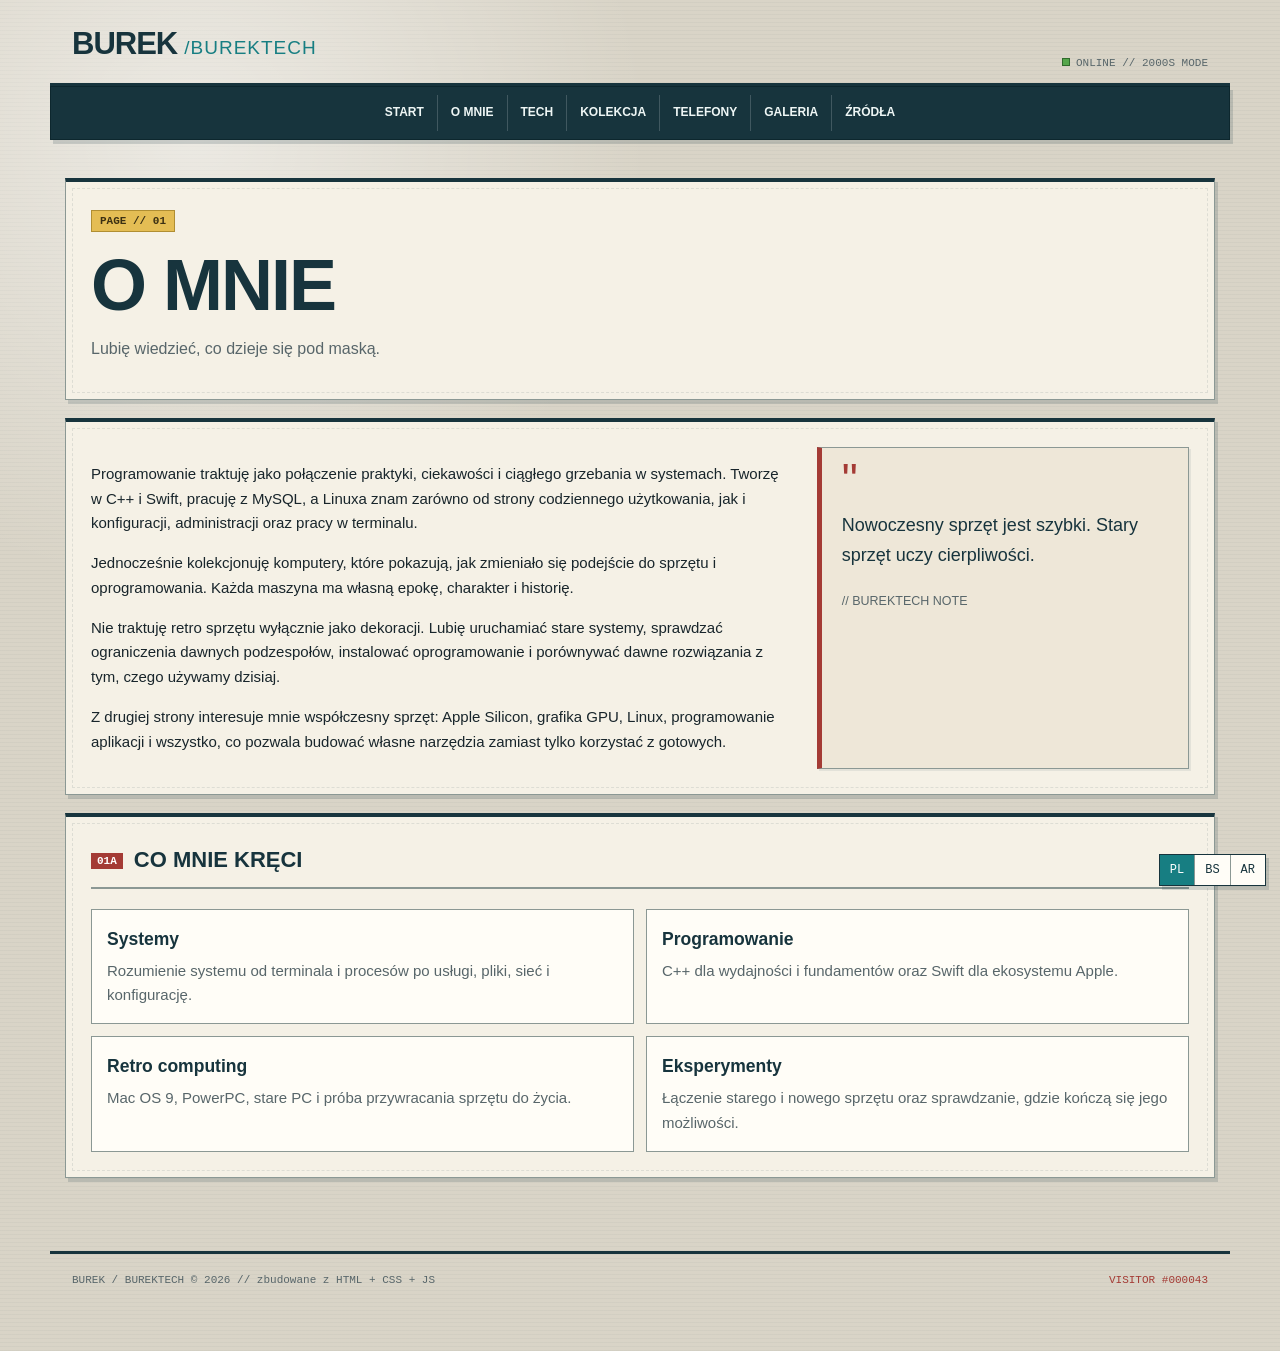
==== about.html @ 608e08f8 "Add files via upload" ====
<!doctype html>
<html lang="pl">
<head>
<meta charset="utf-8">
<meta name="viewport" content="width=device-width, initial-scale=1">
<meta name="description" content="Burek / Burektech — programowanie, retro computing, Linux i kolekcja komputerów.">
<title>Burek / Burektech — o mnie</title>
<link rel="stylesheet" href="style.css">
</head>
<body>

<header class="topbar">
  <a class="brand" href="index.html"><strong>BUREK</strong><span>/BUREKTECH</span></a>
  <div class="status"><span class="led"></span><span data-i18n="online">ONLINE</span> // 2000s MODE</div>
</header>
<nav class="nav" aria-label="Główna nawigacja">
  <a href="index.html" data-i18n="nav_home">START</a>
  <a href="about.html" data-i18n="nav_about">O MNIE</a>
  <a href="tech.html" data-i18n="nav_skills">TECH</a>
  <a href="collection.html" data-i18n="nav_collection">KOLEKCJA</a>
  <a href="phones.html" data-i18n="nav_phones">TELEFONY</a>
  <a href="gallery.html" data-i18n="nav_gallery">GALERIA</a>
  <a href="sources.html" data-i18n="nav_sources">ŹRÓDŁA</a>
</nav>

<main class="page-wrap">

<section class="page-heading panel">
  <div class="eyebrow">PAGE // 01</div>
  <h1 data-i18n="about_title">O MNIE</h1>
  <p data-i18n="about_lead">Lubię wiedzieć, co dzieje się pod maską.</p>
</section>
<section class="panel two-col">
  <div>
    <p data-i18n="about_text">Programowanie traktuję jako połączenie praktyki, ciekawości i ciągłego grzebania w systemach. Tworzę w C++ i Swift, pracuję z MySQL, a Linuxa znam zarówno od strony codziennego użytkowania, jak i konfiguracji, administracji oraz pracy w terminalu.</p>
    <p data-i18n="about_text2">Jednocześnie kolekcjonuję komputery, które pokazują, jak zmieniało się podejście do sprzętu i oprogramowania. Każda maszyna ma własną epokę, charakter i historię.</p>
    <p data-i18n="about_text3">Nie traktuję retro sprzętu wyłącznie jako dekoracji. Lubię uruchamiać stare systemy, sprawdzać ograniczenia dawnych podzespołów, instalować oprogramowanie i porównywać dawne rozwiązania z tym, czego używamy dzisiaj.</p>
    <p data-i18n="about_text4">Z drugiej strony interesuje mnie współczesny sprzęt: Apple Silicon, grafika GPU, Linux, programowanie aplikacji i wszystko, co pozwala budować własne narzędzia zamiast tylko korzystać z gotowych.</p>
  </div>
  <aside class="quote">
    <div class="quote-mark">"</div>
    <p data-i18n="quote">Nowoczesny sprzęt jest szybki. Stary sprzęt uczy cierpliwości.</p>
    <small>// BUREKTECH NOTE</small>
  </aside>
</section>
<section class="panel">
  <div class="section-title"><span>01A</span><h2 data-i18n="about_focus_title">CO MNIE KRĘCI</h2></div>
  <div class="feature-grid">
    <article><h3 data-i18n="focus1_title">Systemy</h3><p data-i18n="focus1">Rozumienie systemu od terminala i procesów po usługi, pliki, sieć i konfigurację.</p></article>
    <article><h3 data-i18n="focus2_title">Programowanie</h3><p data-i18n="focus2">C++ dla wydajności i fundamentów oraz Swift dla ekosystemu Apple.</p></article>
    <article><h3 data-i18n="focus3_title">Retro computing</h3><p data-i18n="focus3">Mac OS 9, PowerPC, stare PC i próba przywracania sprzętu do życia.</p></article>
    <article><h3 data-i18n="focus4_title">Eksperymenty</h3><p data-i18n="focus4">Łączenie starego i nowego sprzętu oraz sprawdzanie, gdzie kończą się jego możliwości.</p></article>
  </div>
</section>

</main>

<footer>
  <div>BUREK / BUREKTECH © <span id="year"></span> // <span data-i18n="footer">zbudowane z HTML + CSS + JS</span></div>
  <div class="visitor">VISITOR #<span id="visitorCount">000042</span></div>
</footer>
<div class="lang-switcher" aria-label="Language selector">
  <button data-lang="pl" class="lang active">PL</button>
  <button data-lang="bs" class="lang">BS</button>
  <button data-lang="ar" class="lang">AR</button>
</div>

<script src="script.js"></script>
</body>
</html>
---- style.css ----
:root{
  --page:#d9d4c7;--paper:#f5f1e6;--paper2:#ebe5d7;--ink:#18252b;--muted:#58666a;
  --line:#8b9894;--navy:#17343d;--teal:#177e82;--teal2:#d7eeee;--red:#a43b35;
  --yellow:#e4bd54;--white:#fffdf7;--shadow:3px 4px 0 rgba(23,52,61,.16);
}
*{box-sizing:border-box}
html{scroll-behavior:smooth}
body{margin:0;color:var(--ink);background:radial-gradient(circle at 15% 10%,rgba(255,255,255,.5),transparent 28%),repeating-linear-gradient(0deg,rgba(23,52,61,.035) 0 1px,transparent 1px 4px),var(--page);font:15px/1.65 Verdana,Arial,sans-serif}
.topbar{max-width:1180px;margin:0 auto;padding:18px 22px 14px;display:flex;align-items:flex-end;justify-content:space-between;gap:20px;border-bottom:3px solid var(--navy)}
.brand{font-family:"Trebuchet MS",Arial,sans-serif;font-size:31px;letter-spacing:-1px;color:var(--navy);text-decoration:none}.brand strong{font-weight:900}.brand span{color:var(--teal);font-size:19px;letter-spacing:1px;margin-left:7px}
.status{color:var(--muted);font:11px "Courier New",monospace;text-transform:uppercase}.led{display:inline-block;width:8px;height:8px;background:#55a64b;border:1px solid #306b2c;margin-right:6px}
.nav{position:sticky;top:0;z-index:15;display:flex;justify-content:center;flex-wrap:wrap;gap:0;max-width:1180px;margin:0 auto;padding:8px 10px;background:var(--navy);border:1px solid #0d272e;box-shadow:var(--shadow)}
.nav a{color:#eef6f5;text-decoration:none;padding:8px 13px;border-right:1px solid rgba(255,255,255,.18);font-size:12px;font-weight:bold}.nav a:last-child{border:0}.nav a:hover{background:var(--teal);color:#fff}
.page-wrap{max-width:1180px;margin:auto;padding:20px 15px 55px}
.panel{margin:18px 0;padding:25px;background:var(--paper);border:1px solid var(--line);border-top:4px solid var(--navy);box-shadow:var(--shadow);position:relative}
.panel:after{content:"";position:absolute;inset:6px;border:1px dashed rgba(23,52,61,.10);pointer-events:none}
.hero{display:grid;grid-template-columns:1.3fr .7fr;gap:28px;align-items:center;background:linear-gradient(135deg,var(--white),var(--paper2))}
.eyebrow{display:inline-block;padding:4px 8px;background:var(--yellow);color:#3b3013;border:1px solid #b08e32;font:bold 11px "Courier New",monospace}
h1{font-family:"Trebuchet MS",Arial,sans-serif;color:var(--navy);font-size:clamp(39px,6.5vw,72px);line-height:.98;margin:18px 0;letter-spacing:-2px}
h1 em{font-style:normal;color:var(--teal)}.hero p{max-width:680px;color:var(--muted);font-size:16px}
.hero-actions{display:flex;gap:8px;flex-wrap:wrap;margin-top:22px}.btn{display:inline-block;text-decoration:none;color:var(--white);background:var(--navy);border:1px solid #0d272e;padding:8px 12px;font:12px "Courier New",monospace;font-weight:bold}.btn:hover{background:var(--teal)}.btn.primary{background:var(--red);border-color:#762b27}
.terminal{border:2px solid var(--navy);background:#18252b;color:#edf5f3;box-shadow:var(--shadow);min-height:280px}.terminal-head{display:flex;justify-content:space-between;padding:7px 10px;background:#d6cdbd;color:var(--navy);border-bottom:2px solid var(--navy);font:11px "Courier New",monospace;font-weight:bold}.terminal pre{white-space:pre-wrap;padding:16px;margin:0;color:#e6eeee;font:13px/1.7 "Courier New",monospace}.prompt{color:#72d5a1}.cyan{color:#6fe0df}.blink{animation:blink 1s steps(2,end) infinite}@keyframes blink{50%{opacity:0}}
.section-title{display:flex;align-items:center;gap:11px;margin-bottom:20px;border-bottom:2px solid var(--line);padding-bottom:8px}.section-title span{color:#fff;background:var(--red);padding:2px 6px;font:bold 11px "Courier New",monospace}.section-title h2{margin:0;color:var(--navy);font-family:"Trebuchet MS",Arial,sans-serif;font-size:22px}
.two-col{display:grid;grid-template-columns:1.5fr .8fr;gap:28px}.lead{font-size:21px;color:var(--teal);font-weight:bold}
.quote{border:1px solid var(--line);border-left:5px solid var(--red);padding:18px 20px;background:#eee7d8;box-shadow:2px 2px 0 rgba(23,52,61,.08)}.quote-mark{font-size:45px;color:var(--red);line-height:.6}.quote p{font-size:18px;color:var(--navy)}.quote small{color:var(--muted)}
.page-heading{padding-bottom:20px}.page-heading h1{margin-bottom:10px}.page-heading p{max-width:800px;color:var(--muted);font-size:16px}
.quick-links{display:grid;gap:8px}.quick-links a{display:block;padding:12px 14px;border:1px solid var(--line);background:var(--white);text-decoration:none;color:var(--navy)}.quick-links a:hover{border-color:var(--teal)}.quick-links b,.quick-links span{display:block}.quick-links span{font-size:12px;color:var(--muted)}
.feature-grid{display:grid;grid-template-columns:repeat(2,1fr);gap:12px}.feature-grid article,.detail-list article{border:1px solid var(--line);padding:15px;background:var(--white)}.feature-grid h3,.detail-list h3{color:var(--navy);margin:0 0 5px}.feature-grid p,.detail-list p{color:var(--muted);margin:0}
.skill-grid{display:grid;grid-template-columns:repeat(3,1fr);gap:12px}.skill-card{border:1px solid var(--line);padding:17px;background:var(--white);box-shadow:2px 2px 0 rgba(23,52,61,.08)}.skill-card:hover{border-color:var(--teal);transform:translateY(-1px)}.skill-icon{display:inline-block;min-width:37px;text-align:center;padding:2px 5px;background:var(--teal2);border:1px solid #91bbbb;color:var(--teal);font:bold 17px "Courier New",monospace}.skill-card h3{margin:8px 0 3px;color:var(--navy);font-size:18px}.skill-card p{color:var(--muted);min-height:52px;font-size:13px}.meter{height:7px;background:#d4d8d3;margin-top:12px;border:1px solid #b8c0bc}.meter i{display:block;height:100%;background:var(--teal)}.detail-list{display:grid;grid-template-columns:1fr 1fr;gap:10px}
.filters{display:flex;flex-wrap:wrap;gap:6px;margin-bottom:15px}.filter{font:11px "Courier New",monospace;font-weight:bold;color:var(--navy);border:1px solid var(--line);background:#e6e0d3;padding:7px 10px;cursor:pointer}.filter.active,.filter:hover{color:#fff;background:var(--teal);border-color:#116165}
.collection-grid{display:grid;grid-template-columns:repeat(2,1fr);gap:12px}.machine{border:1px solid var(--line);background:var(--white);padding:16px;cursor:pointer;transition:.15s}.machine:hover{border-color:var(--teal);box-shadow:var(--shadow)}.machine-top{display:flex;justify-content:space-between;gap:10px}.machine h3{margin:0;color:var(--navy);font-size:16px}.tag{white-space:nowrap;height:max-content;font:10px "Courier New",monospace;font-weight:bold;border:1px solid var(--red);color:var(--red);padding:2px 6px;background:#f7e5e2}.machine p{color:var(--muted);margin:8px 0 0;font-size:13px}.specs{margin-top:12px;display:grid;grid-template-columns:1fr 1fr;gap:5px;font:12px "Courier New",monospace}.specs div{background:#f0ece2;padding:5px;border:1px solid #ddd6c8}.specs b{color:var(--navy)}
.big-specs{display:grid;grid-template-columns:1fr 1fr;gap:8px}.big-specs div{border:1px solid var(--line);padding:8px;color:var(--muted);background:var(--white)}.big-specs b{color:var(--navy)}
.phone-list{display:flex;flex-wrap:wrap;gap:8px}.phone-chip{padding:9px 12px;border:1px solid var(--line);background:var(--white);color:var(--navy)}.main-phone{border:2px solid var(--teal);color:var(--teal);font-weight:bold}.phone-chip small{color:var(--red)}
.gallery-grid{display:grid;grid-template-columns:repeat(3,1fr);gap:14px}.gallery-grid figure{margin:0;border:1px solid var(--line);background:var(--white);padding:7px;box-shadow:2px 2px 0 rgba(23,52,61,.08)}.gallery-grid figure:first-child{grid-column:span 2}.gallery-link{display:block;position:relative;background:#1b282c;line-height:0;overflow:hidden}.gallery-link img{display:block;width:100%;height:auto;max-height:none;object-fit:contain}.gallery-link span{position:absolute;right:6px;bottom:6px;padding:4px 6px;background:var(--red);color:#fff;font:10px "Courier New",monospace}.gallery-grid figcaption{padding:8px 4px 3px;color:var(--muted);font:11px "Courier New",monospace}
.lightbox{position:fixed;inset:0;background:rgba(8,16,19,.94);z-index:50;display:none;align-items:center;justify-content:center;padding:40px 20px;flex-direction:column;gap:10px}.lightbox.open{display:flex}.lightbox img{display:block;width:auto;height:auto;max-width:calc(100vw - 40px);max-height:calc(100vh - 100px);object-fit:contain;box-shadow:0 0 0 1px #d6d6c8,8px 8px 0 rgba(0,0,0,.35)}.lightbox-close{position:fixed;right:16px;top:16px;background:var(--red);border:1px solid #fff;color:#fff;padding:8px 12px;font:bold 14px "Courier New",monospace;cursor:pointer}.lightbox-caption{color:#fff;font:12px "Courier New",monospace;text-align:center}
.sources{padding-left:22px}.sources li{margin:9px 0}.sources a{color:var(--teal);font-weight:bold}.source-note{color:var(--muted);font-size:12px}
footer{max-width:1180px;margin:auto;padding:20px 22px 65px;color:var(--muted);display:flex;justify-content:space-between;border-top:3px solid var(--navy);font:11px "Courier New",monospace}.visitor{color:var(--red)}
.lang-switcher{position:fixed;right:14px;bottom:14px;z-index:30;display:flex;border:1px solid var(--navy);background:var(--white);box-shadow:var(--shadow)}.lang{border:0;border-right:1px solid var(--line);background:transparent;color:var(--navy);font:12px "Courier New";padding:8px 10px;cursor:pointer}.lang:last-child{border:0}.lang.active,.lang:hover{background:var(--teal);color:#fff}
.modal{position:fixed;inset:0;display:flex;align-items:center;justify-content:center;background:rgba(17,29,33,.65);z-index:40;padding:18px}.modal-box{max-width:760px;width:100%;border:2px solid var(--navy);background:var(--paper);padding:26px;box-shadow:6px 7px 0 rgba(0,0,0,.25);position:relative}.modal-close{position:absolute;right:10px;top:10px;background:var(--red);color:#fff;border:1px solid #762b27;cursor:pointer;padding:5px 9px}.modal-box h3{color:var(--navy);font-family:"Trebuchet MS",Arial,sans-serif;font-size:27px}.modal-box p{color:var(--muted)}
[dir="rtl"]{font-family:Tahoma,Arial,sans-serif}
@media(max-width:850px){.hero,.two-col{grid-template-columns:1fr}.skill-grid{grid-template-columns:repeat(2,1fr)}.gallery-grid{grid-template-columns:1fr 1fr}.detail-list{grid-template-columns:1fr}}
@media(max-width:560px){.topbar{flex-direction:column;align-items:flex-start}.brand{font-size:27px}.brand span{font-size:16px}.hero{padding:20px}.skill-grid,.collection-grid,.gallery-grid,.feature-grid{grid-template-columns:1fr}.gallery-grid figure:first-child{grid-column:auto}.topbar{align-items:flex-start}footer{flex-direction:column;gap:10px}.panel{padding:18px}h1{font-size:43px}.big-specs{grid-template-columns:1fr}}
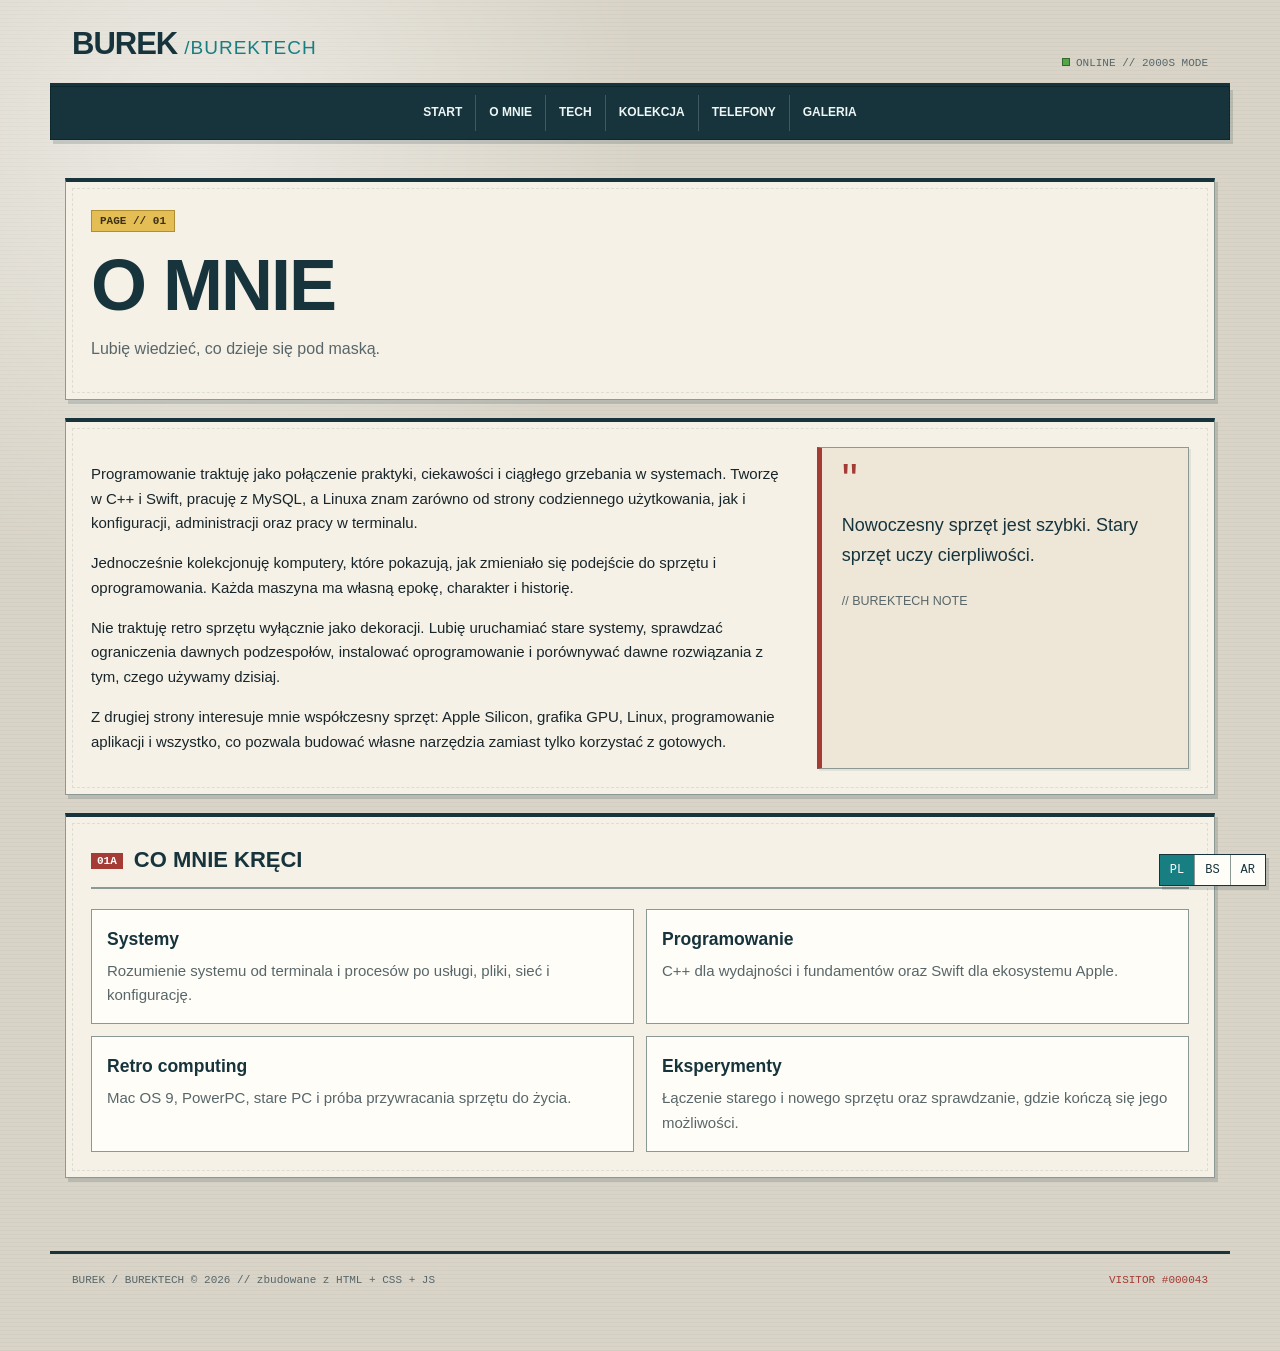
==== commit 314b36c4: "Update about.html" ====
--- a/about.html
+++ b/about.html
@@ -20,7 +20,7 @@
   <a href="collection.html" data-i18n="nav_collection">KOLEKCJA</a>
   <a href="phones.html" data-i18n="nav_phones">TELEFONY</a>
   <a href="gallery.html" data-i18n="nav_gallery">GALERIA</a>
-  <a href="sources.html" data-i18n="nav_sources">ŹRÓDŁA</a>
+
 </nav>
 
 <main class="page-wrap">
@@ -67,4 +67,4 @@
 
 <script src="script.js"></script>
 </body>
-</html>+</html>
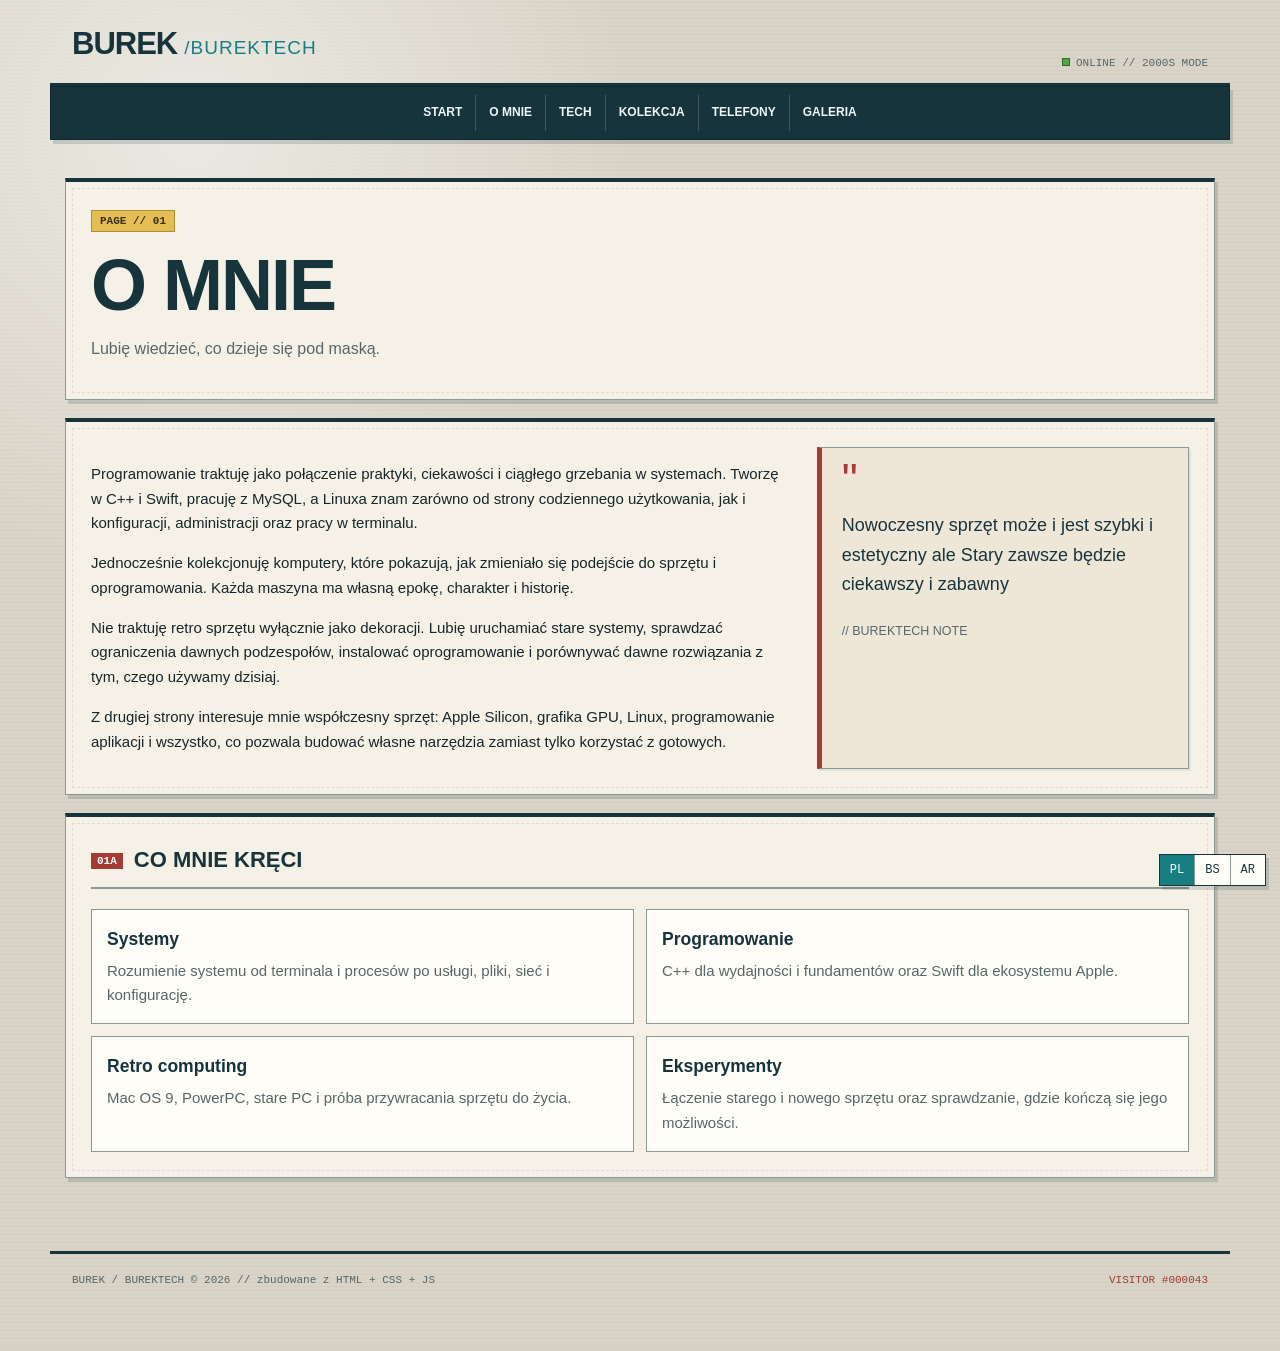
==== commit d687270b: "Correct quote text in about.html" ====
--- a/about.html
+++ b/about.html
@@ -39,7 +39,7 @@
   </div>
   <aside class="quote">
     <div class="quote-mark">"</div>
-    <p data-i18n="quote">Nowoczesny sprzęt jest szybki. Stary sprzęt uczy cierpliwości.</p>
+    <p data-i18n="quote">Nowoczesny sprzęt może i jest szybki i estetyczny ale Stary zawsze będzie ciekawszy i zabawny</p>
     <small>// BUREKTECH NOTE</small>
   </aside>
 </section>
--- a/style.css
+++ b/style.css
@@ -41,3 +41,50 @@
 [dir="rtl"]{font-family:Tahoma,Arial,sans-serif}
 @media(max-width:850px){.hero,.two-col{grid-template-columns:1fr}.skill-grid{grid-template-columns:repeat(2,1fr)}.gallery-grid{grid-template-columns:1fr 1fr}.detail-list{grid-template-columns:1fr}}
 @media(max-width:560px){.topbar{flex-direction:column;align-items:flex-start}.brand{font-size:27px}.brand span{font-size:16px}.hero{padding:20px}.skill-grid,.collection-grid,.gallery-grid,.feature-grid{grid-template-columns:1fr}.gallery-grid figure:first-child{grid-column:auto}.topbar{align-items:flex-start}footer{flex-direction:column;gap:10px}.panel{padding:18px}h1{font-size:43px}.big-specs{grid-template-columns:1fr}}
+/* PHONE COLLECTION HEADER */
+.phone-header{
+  padding:0;
+  overflow:hidden;
+  background:var(--paper);
+}
+.phone-header:after{display:none}
+.phone-header-image{
+  width:100%;
+  background:#111;
+  border-bottom:3px solid var(--navy);
+}
+.phone-header-image img{
+  display:block;
+  width:100%;
+  height:auto;
+  max-height:380px;
+  object-fit:contain;
+  margin:0 auto;
+}
+.phone-header-caption{
+  display:grid;
+  grid-template-columns:auto 1fr;
+  align-items:center;
+  gap:10px 16px;
+  padding:14px 18px 16px;
+  border-top:1px solid var(--line);
+}
+.phone-header-caption .eyebrow{grid-row:span 2}
+.phone-header-caption strong{
+  color:var(--navy);
+  font-family:"Trebuchet MS",Arial,sans-serif;
+  font-size:20px;
+  letter-spacing:-.4px;
+}
+.phone-header-caption span:last-child{
+  color:var(--muted);
+  font-size:13px;
+}
+@media (max-width:700px){
+  .phone-header-caption{
+    grid-template-columns:1fr;
+    gap:8px;
+  }
+  .phone-header-caption .eyebrow{grid-row:auto}
+  .phone-header-image img{max-height:none}
+}
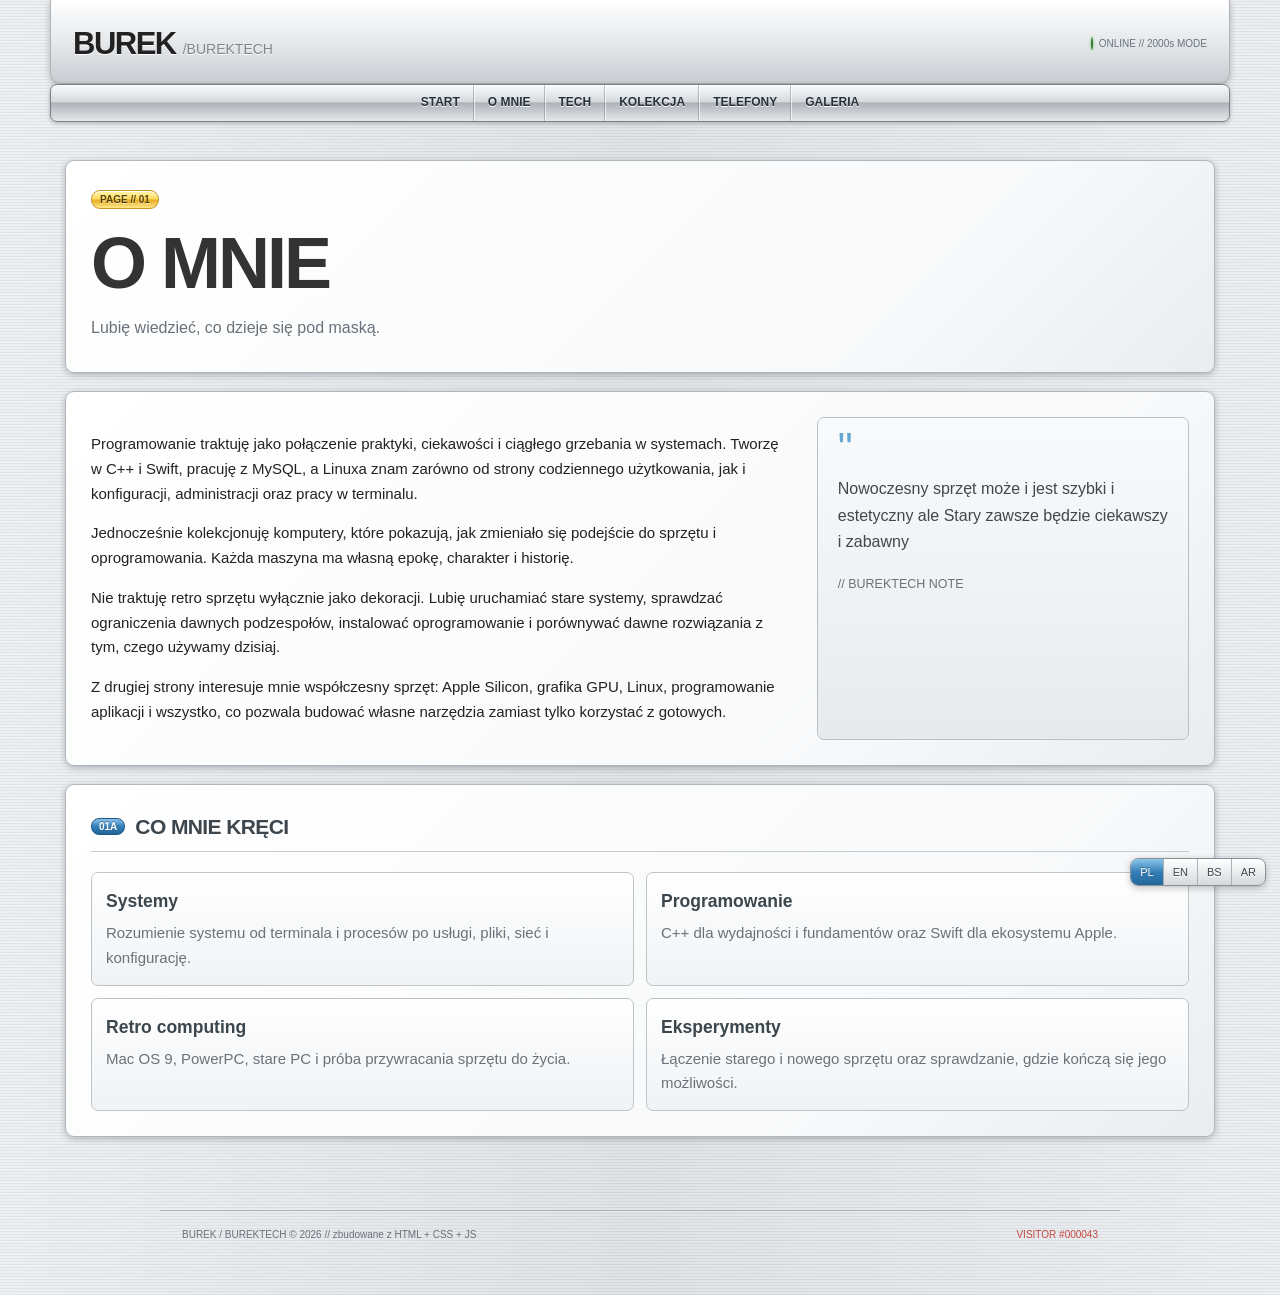
==== commit fb1e9008: "Add aria-current attribute to about link" ====
--- a/about.html
+++ b/about.html
@@ -15,7 +15,7 @@
 </header>
 <nav class="nav" aria-label="Główna nawigacja">
   <a href="index.html" data-i18n="nav_home">START</a>
-  <a href="about.html" data-i18n="nav_about">O MNIE</a>
+  <a href="about.html" aria-current="page" data-i18n="nav_about">O MNIE</a>
   <a href="tech.html" data-i18n="nav_skills">TECH</a>
   <a href="collection.html" data-i18n="nav_collection">KOLEKCJA</a>
   <a href="phones.html" data-i18n="nav_phones">TELEFONY</a>
@@ -61,6 +61,7 @@
 </footer>
 <div class="lang-switcher" aria-label="Language selector">
   <button data-lang="pl" class="lang active">PL</button>
+  <button data-lang="en" class="lang" lang="en" aria-label="English">EN</button>
   <button data-lang="bs" class="lang">BS</button>
   <button data-lang="ar" class="lang">AR</button>
 </div>
--- a/style.css
+++ b/style.css
@@ -1,90 +1,161 @@
-
+/* Apple-inspired Aqua interface, circa 2001 — CSS only */
 :root{
-  --page:#d9d4c7;--paper:#f5f1e6;--paper2:#ebe5d7;--ink:#18252b;--muted:#58666a;
-  --line:#8b9894;--navy:#17343d;--teal:#177e82;--teal2:#d7eeee;--red:#a43b35;
-  --yellow:#e4bd54;--white:#fffdf7;--shadow:3px 4px 0 rgba(23,52,61,.16);
+  --page:#d8dde2; --paper:#ffffff; --paper2:#f3f5f7; --ink:#222; --muted:#69727a;
+  --line:#b7bec5; --navy:#1e5f9d; --teal:#1d86c8; --teal2:#dceefa; --red:#cf3e35;
+  --yellow:#ffd75c; --white:#fff; --shadow:0 2px 7px rgba(0,0,0,.24);
 }
 *{box-sizing:border-box}
 html{scroll-behavior:smooth}
-body{margin:0;color:var(--ink);background:radial-gradient(circle at 15% 10%,rgba(255,255,255,.5),transparent 28%),repeating-linear-gradient(0deg,rgba(23,52,61,.035) 0 1px,transparent 1px 4px),var(--page);font:15px/1.65 Verdana,Arial,sans-serif}
-.topbar{max-width:1180px;margin:0 auto;padding:18px 22px 14px;display:flex;align-items:flex-end;justify-content:space-between;gap:20px;border-bottom:3px solid var(--navy)}
-.brand{font-family:"Trebuchet MS",Arial,sans-serif;font-size:31px;letter-spacing:-1px;color:var(--navy);text-decoration:none}.brand strong{font-weight:900}.brand span{color:var(--teal);font-size:19px;letter-spacing:1px;margin-left:7px}
-.status{color:var(--muted);font:11px "Courier New",monospace;text-transform:uppercase}.led{display:inline-block;width:8px;height:8px;background:#55a64b;border:1px solid #306b2c;margin-right:6px}
-.nav{position:sticky;top:0;z-index:15;display:flex;justify-content:center;flex-wrap:wrap;gap:0;max-width:1180px;margin:0 auto;padding:8px 10px;background:var(--navy);border:1px solid #0d272e;box-shadow:var(--shadow)}
-.nav a{color:#eef6f5;text-decoration:none;padding:8px 13px;border-right:1px solid rgba(255,255,255,.18);font-size:12px;font-weight:bold}.nav a:last-child{border:0}.nav a:hover{background:var(--teal);color:#fff}
+body{
+  margin:0;color:var(--ink);
+  background:
+    linear-gradient(90deg,rgba(255,255,255,.22),rgba(0,0,0,.03) 50%,rgba(255,255,255,.18)),
+    repeating-linear-gradient(0deg,#d9dee3 0,#d9dee3 1px,#e8ebee 1px,#e8ebee 3px);
+  font:15px/1.65 "Lucida Grande","Lucida Sans Unicode",Arial,sans-serif;
+}
+.topbar{
+  max-width:1180px;margin:0 auto;padding:18px 22px 14px;display:flex;align-items:center;
+  justify-content:space-between;gap:20px;border:1px solid #aeb4ba;border-top:0;
+  border-radius:0 0 10px 10px;background:linear-gradient(#fff,#e5e8eb 52%,#c7ccd1);
+  box-shadow:var(--shadow);
+}
+.brand{font-family:Arial,"Helvetica Neue",sans-serif;font-size:31px;letter-spacing:-1.5px;color:#222;text-decoration:none;text-shadow:0 1px #fff}
+.brand strong{font-weight:700}.brand span{color:#7d858c;font-size:14px;letter-spacing:0;margin-left:7px;font-weight:normal}
+.status{color:#69737c;font:10px "Lucida Grande",Arial,sans-serif;text-transform:none}.led{width:8px;height:8px;border-radius:50%;background:linear-gradient(#a9f080,#329a2e);border:1px solid #317b2e;margin-right:6px;box-shadow:0 0 3px #6cc35e}
+.nav{
+  position:sticky;top:0;z-index:15;display:flex;justify-content:center;flex-wrap:wrap;gap:0;
+  max-width:1180px;margin:0 auto;padding:0;overflow:hidden;border:1px solid #777f87;
+  border-radius:7px;background:linear-gradient(#f9fafb 0,#d6d9dd 46%,#adb3b9 50%,#e5e7e9 100%);
+  box-shadow:0 1px 4px rgba(0,0,0,.28),inset 0 1px rgba(255,255,255,.8);
+}
+.nav a{
+  color:#26313a;text-decoration:none;padding:8px 13px;border-right:1px solid rgba(90,96,102,.35);
+  border-left:1px solid rgba(255,255,255,.65);font-size:12px;font-weight:bold;text-shadow:0 1px #fff;
+}
+.nav a:first-child{border-left:0}.nav a:last-child{border-right:0}
+.nav a:hover{background:linear-gradient(#8fc4ee,#287bb8 50%,#19669f);color:#fff;text-shadow:0 -1px rgba(0,0,0,.35)}
 .page-wrap{max-width:1180px;margin:auto;padding:20px 15px 55px}
-.panel{margin:18px 0;padding:25px;background:var(--paper);border:1px solid var(--line);border-top:4px solid var(--navy);box-shadow:var(--shadow);position:relative}
-.panel:after{content:"";position:absolute;inset:6px;border:1px dashed rgba(23,52,61,.10);pointer-events:none}
-.hero{display:grid;grid-template-columns:1.3fr .7fr;gap:28px;align-items:center;background:linear-gradient(135deg,var(--white),var(--paper2))}
-.eyebrow{display:inline-block;padding:4px 8px;background:var(--yellow);color:#3b3013;border:1px solid #b08e32;font:bold 11px "Courier New",monospace}
-h1{font-family:"Trebuchet MS",Arial,sans-serif;color:var(--navy);font-size:clamp(39px,6.5vw,72px);line-height:.98;margin:18px 0;letter-spacing:-2px}
-h1 em{font-style:normal;color:var(--teal)}.hero p{max-width:680px;color:var(--muted);font-size:16px}
-.hero-actions{display:flex;gap:8px;flex-wrap:wrap;margin-top:22px}.btn{display:inline-block;text-decoration:none;color:var(--white);background:var(--navy);border:1px solid #0d272e;padding:8px 12px;font:12px "Courier New",monospace;font-weight:bold}.btn:hover{background:var(--teal)}.btn.primary{background:var(--red);border-color:#762b27}
-.terminal{border:2px solid var(--navy);background:#18252b;color:#edf5f3;box-shadow:var(--shadow);min-height:280px}.terminal-head{display:flex;justify-content:space-between;padding:7px 10px;background:#d6cdbd;color:var(--navy);border-bottom:2px solid var(--navy);font:11px "Courier New",monospace;font-weight:bold}.terminal pre{white-space:pre-wrap;padding:16px;margin:0;color:#e6eeee;font:13px/1.7 "Courier New",monospace}.prompt{color:#72d5a1}.cyan{color:#6fe0df}.blink{animation:blink 1s steps(2,end) infinite}@keyframes blink{50%{opacity:0}}
-.section-title{display:flex;align-items:center;gap:11px;margin-bottom:20px;border-bottom:2px solid var(--line);padding-bottom:8px}.section-title span{color:#fff;background:var(--red);padding:2px 6px;font:bold 11px "Courier New",monospace}.section-title h2{margin:0;color:var(--navy);font-family:"Trebuchet MS",Arial,sans-serif;font-size:22px}
-.two-col{display:grid;grid-template-columns:1.5fr .8fr;gap:28px}.lead{font-size:21px;color:var(--teal);font-weight:bold}
-.quote{border:1px solid var(--line);border-left:5px solid var(--red);padding:18px 20px;background:#eee7d8;box-shadow:2px 2px 0 rgba(23,52,61,.08)}.quote-mark{font-size:45px;color:var(--red);line-height:.6}.quote p{font-size:18px;color:var(--navy)}.quote small{color:var(--muted)}
-.page-heading{padding-bottom:20px}.page-heading h1{margin-bottom:10px}.page-heading p{max-width:800px;color:var(--muted);font-size:16px}
-.quick-links{display:grid;gap:8px}.quick-links a{display:block;padding:12px 14px;border:1px solid var(--line);background:var(--white);text-decoration:none;color:var(--navy)}.quick-links a:hover{border-color:var(--teal)}.quick-links b,.quick-links span{display:block}.quick-links span{font-size:12px;color:var(--muted)}
-.feature-grid{display:grid;grid-template-columns:repeat(2,1fr);gap:12px}.feature-grid article,.detail-list article{border:1px solid var(--line);padding:15px;background:var(--white)}.feature-grid h3,.detail-list h3{color:var(--navy);margin:0 0 5px}.feature-grid p,.detail-list p{color:var(--muted);margin:0}
-.skill-grid{display:grid;grid-template-columns:repeat(3,1fr);gap:12px}.skill-card{border:1px solid var(--line);padding:17px;background:var(--white);box-shadow:2px 2px 0 rgba(23,52,61,.08)}.skill-card:hover{border-color:var(--teal);transform:translateY(-1px)}.skill-icon{display:inline-block;min-width:37px;text-align:center;padding:2px 5px;background:var(--teal2);border:1px solid #91bbbb;color:var(--teal);font:bold 17px "Courier New",monospace}.skill-card h3{margin:8px 0 3px;color:var(--navy);font-size:18px}.skill-card p{color:var(--muted);min-height:52px;font-size:13px}.meter{height:7px;background:#d4d8d3;margin-top:12px;border:1px solid #b8c0bc}.meter i{display:block;height:100%;background:var(--teal)}.detail-list{display:grid;grid-template-columns:1fr 1fr;gap:10px}
-.filters{display:flex;flex-wrap:wrap;gap:6px;margin-bottom:15px}.filter{font:11px "Courier New",monospace;font-weight:bold;color:var(--navy);border:1px solid var(--line);background:#e6e0d3;padding:7px 10px;cursor:pointer}.filter.active,.filter:hover{color:#fff;background:var(--teal);border-color:#116165}
-.collection-grid{display:grid;grid-template-columns:repeat(2,1fr);gap:12px}.machine{border:1px solid var(--line);background:var(--white);padding:16px;cursor:pointer;transition:.15s}.machine:hover{border-color:var(--teal);box-shadow:var(--shadow)}.machine-top{display:flex;justify-content:space-between;gap:10px}.machine h3{margin:0;color:var(--navy);font-size:16px}.tag{white-space:nowrap;height:max-content;font:10px "Courier New",monospace;font-weight:bold;border:1px solid var(--red);color:var(--red);padding:2px 6px;background:#f7e5e2}.machine p{color:var(--muted);margin:8px 0 0;font-size:13px}.specs{margin-top:12px;display:grid;grid-template-columns:1fr 1fr;gap:5px;font:12px "Courier New",monospace}.specs div{background:#f0ece2;padding:5px;border:1px solid #ddd6c8}.specs b{color:var(--navy)}
-.big-specs{display:grid;grid-template-columns:1fr 1fr;gap:8px}.big-specs div{border:1px solid var(--line);padding:8px;color:var(--muted);background:var(--white)}.big-specs b{color:var(--navy)}
-.phone-list{display:flex;flex-wrap:wrap;gap:8px}.phone-chip{padding:9px 12px;border:1px solid var(--line);background:var(--white);color:var(--navy)}.main-phone{border:2px solid var(--teal);color:var(--teal);font-weight:bold}.phone-chip small{color:var(--red)}
-.gallery-grid{display:grid;grid-template-columns:repeat(3,1fr);gap:14px}.gallery-grid figure{margin:0;border:1px solid var(--line);background:var(--white);padding:7px;box-shadow:2px 2px 0 rgba(23,52,61,.08)}.gallery-grid figure:first-child{grid-column:span 2}.gallery-link{display:block;position:relative;background:#1b282c;line-height:0;overflow:hidden}.gallery-link img{display:block;width:100%;height:auto;max-height:none;object-fit:contain}.gallery-link span{position:absolute;right:6px;bottom:6px;padding:4px 6px;background:var(--red);color:#fff;font:10px "Courier New",monospace}.gallery-grid figcaption{padding:8px 4px 3px;color:var(--muted);font:11px "Courier New",monospace}
-.lightbox{position:fixed;inset:0;background:rgba(8,16,19,.94);z-index:50;display:none;align-items:center;justify-content:center;padding:40px 20px;flex-direction:column;gap:10px}.lightbox.open{display:flex}.lightbox img{display:block;width:auto;height:auto;max-width:calc(100vw - 40px);max-height:calc(100vh - 100px);object-fit:contain;box-shadow:0 0 0 1px #d6d6c8,8px 8px 0 rgba(0,0,0,.35)}.lightbox-close{position:fixed;right:16px;top:16px;background:var(--red);border:1px solid #fff;color:#fff;padding:8px 12px;font:bold 14px "Courier New",monospace;cursor:pointer}.lightbox-caption{color:#fff;font:12px "Courier New",monospace;text-align:center}
-.sources{padding-left:22px}.sources li{margin:9px 0}.sources a{color:var(--teal);font-weight:bold}.source-note{color:var(--muted);font-size:12px}
-footer{max-width:1180px;margin:auto;padding:20px 22px 65px;color:var(--muted);display:flex;justify-content:space-between;border-top:3px solid var(--navy);font:11px "Courier New",monospace}.visitor{color:var(--red)}
-.lang-switcher{position:fixed;right:14px;bottom:14px;z-index:30;display:flex;border:1px solid var(--navy);background:var(--white);box-shadow:var(--shadow)}.lang{border:0;border-right:1px solid var(--line);background:transparent;color:var(--navy);font:12px "Courier New";padding:8px 10px;cursor:pointer}.lang:last-child{border:0}.lang.active,.lang:hover{background:var(--teal);color:#fff}
-.modal{position:fixed;inset:0;display:flex;align-items:center;justify-content:center;background:rgba(17,29,33,.65);z-index:40;padding:18px}.modal-box{max-width:760px;width:100%;border:2px solid var(--navy);background:var(--paper);padding:26px;box-shadow:6px 7px 0 rgba(0,0,0,.25);position:relative}.modal-close{position:absolute;right:10px;top:10px;background:var(--red);color:#fff;border:1px solid #762b27;cursor:pointer;padding:5px 9px}.modal-box h3{color:var(--navy);font-family:"Trebuchet MS",Arial,sans-serif;font-size:27px}.modal-box p{color:var(--muted)}
+.panel{
+  margin:18px 0;padding:25px;background:linear-gradient(135deg,#fff,#f8f9fa 72%,#e9edf0);
+  border:1px solid #aeb6be;border-radius:9px;box-shadow:var(--shadow);position:relative;
+}
+.panel:after{display:none}
+.hero{display:grid;grid-template-columns:1.3fr .7fr;gap:28px;align-items:center}
+.eyebrow{
+  display:inline-block;padding:3px 8px;border-radius:9px;
+  background:linear-gradient(#fff6b6,#ffd957 48%,#e7aa20 52%,#ffe88b);
+  color:#584300;border:1px solid #c79625;box-shadow:inset 0 1px rgba(255,255,255,.9);
+  font:bold 10px "Lucida Grande",Arial,sans-serif;text-shadow:0 1px rgba(255,255,255,.6)
+}
+h1{font-family:Arial,"Helvetica Neue",sans-serif;color:#333;font-size:clamp(39px,6.5vw,72px);line-height:1;margin:16px 0;letter-spacing:-3px;text-shadow:0 1px #fff}
+h1 em{font-style:normal;color:#2584c4}.hero p{max-width:680px;color:#606970;font-size:16px}
+.hero-actions{display:flex;gap:9px;flex-wrap:wrap;margin-top:22px}
+.btn{
+  display:inline-block;text-decoration:none;color:#fff;
+  background:linear-gradient(#75b8e8 0,#3c92d0 48%,#1e6ea9 52%,#5aa5dc);
+  border:1px solid #175c91;border-radius:12px;padding:8px 12px;
+  font:11px "Lucida Grande",Arial,sans-serif;font-weight:bold;text-shadow:0 -1px rgba(0,0,0,.35);
+  box-shadow:inset 0 1px rgba(255,255,255,.55),0 1px 2px rgba(0,0,0,.22)
+}
+.btn:hover{background:linear-gradient(#9cd0f2,#4d9ed7 48%,#2874ad 52%,#67afe2)}
+.btn.primary{background:linear-gradient(#f08076,#db5148 48%,#b62d29 52%,#dc655d);border-color:#92221f}
+.terminal{
+  overflow:hidden;border:1px solid #737b82;border-radius:8px;
+  background:linear-gradient(#f6f7f8,#e5e8ea 7%,#fff 8%);color:#28343b;
+  box-shadow:0 2px 7px rgba(0,0,0,.25);min-height:280px
+}
+.terminal-head{
+  display:flex;justify-content:space-between;padding:6px 10px;background:linear-gradient(#fafafa,#c7cbd0 47%,#a5abb1 50%,#dfe2e5);
+  color:#444;border-bottom:1px solid #858b91;font:10px "Lucida Grande",Arial,sans-serif;font-weight:bold;text-shadow:0 1px #fff
+}
+.terminal pre{white-space:pre-wrap;padding:16px;margin:0;color:#38434a;font:12px/1.7 Monaco,"Courier New",monospace}
+.prompt{color:#24813c}.cyan{color:#1675a8}.blink{animation:blink 1s steps(2,end) infinite}@keyframes blink{50%{opacity:0}}
+.section-title{display:flex;align-items:center;gap:10px;margin-bottom:20px;border-bottom:1px solid #c5cbd0;padding-bottom:7px}
+.section-title span{
+  color:#fff;background:linear-gradient(#8cc4ed,#347fb7 50%,#236596);border:1px solid #1d5a89;border-radius:8px;
+  padding:2px 7px;font:bold 10px "Lucida Grande",Arial,sans-serif;text-shadow:0 -1px rgba(0,0,0,.3)
+}
+.section-title h2{margin:0;color:#3d464d;font-family:Arial,sans-serif;font-size:21px;letter-spacing:-.6px}
+.two-col{display:grid;grid-template-columns:1.5fr .8fr;gap:28px}.lead{font-size:19px;color:#3b7eaa;font-weight:normal}
+.quote{
+  border:1px solid #b8c0c7;border-left:1px solid #b8c0c7;border-radius:7px;padding:17px 20px;
+  background:linear-gradient(#f9fafb,#e7eaed);box-shadow:inset 0 1px #fff
+}
+.quote-mark{font-size:42px;color:#65a6d2;line-height:.6}.quote p{font-size:16px;color:#3f484f}.quote small{color:var(--muted)}
+.page-heading{padding-bottom:15px}.page-heading h1{margin-bottom:8px}.page-heading p{max-width:800px;color:var(--muted);font-size:16px}
+.quick-links{display:grid;gap:8px}
+.quick-links a{
+  display:block;padding:10px 13px;border:1px solid #b6bec5;border-radius:6px;
+  background:linear-gradient(#fff,#edf0f2);text-decoration:none;color:#296e9e;box-shadow:inset 0 1px #fff
+}
+.quick-links a:hover{border-color:#5b9cc9;background:linear-gradient(#f7fcff,#dceef9)}
+.quick-links b,.quick-links span{display:block}.quick-links span{font-size:11px;color:var(--muted)}
+.feature-grid{display:grid;grid-template-columns:repeat(2,1fr);gap:12px}
+.feature-grid article,.detail-list article{
+  border:1px solid #bdc4ca;border-radius:7px;padding:14px;background:linear-gradient(#fff,#f0f2f4);
+  box-shadow:inset 0 1px #fff
+}
+.feature-grid h3,.detail-list h3{color:#3c464d;margin:0 0 5px}.feature-grid p,.detail-list p{color:var(--muted);margin:0}
+.skill-grid{display:grid;grid-template-columns:repeat(3,1fr);gap:12px}
+.skill-card{
+  border:1px solid #bac2c9;border-radius:8px;padding:16px;background:linear-gradient(#fff,#edf0f2);
+  box-shadow:inset 0 1px #fff,0 1px 2px rgba(0,0,0,.08)
+}
+.skill-card:hover{border-color:#68a6d0;transform:translateY(-1px)}
+.skill-icon{
+  display:inline-block;min-width:37px;text-align:center;padding:2px 5px;border-radius:8px;
+  background:linear-gradient(#eaf7ff,#c5e5f7);border:1px solid #8bbbd8;color:#257caf;
+  font:bold 16px "Lucida Grande",Arial,sans-serif
+}
+.skill-card h3{margin:8px 0 3px;color:#3d464d;font-size:17px}.skill-card p{color:var(--muted);min-height:52px;font-size:12px}
+.meter{height:7px;border-radius:5px;background:#d8dde1;margin-top:12px;border:1px solid #b7bec4;overflow:hidden;box-shadow:inset 0 1px 2px rgba(0,0,0,.14)}
+.meter i{display:block;height:100%;background:linear-gradient(#8ed2f1,#3191c6 50%,#1672aa)}
+.detail-list{display:grid;grid-template-columns:1fr 1fr;gap:10px}
+.filters{display:flex;flex-wrap:wrap;gap:6px;margin-bottom:15px}
+.filter{
+  font:10px "Lucida Grande",Arial,sans-serif;font-weight:bold;color:#3e484f;border:1px solid #aab2b9;border-radius:10px;
+  background:linear-gradient(#fff,#d9dde0);padding:5px 10px;cursor:pointer;text-shadow:0 1px #fff
+}
+.filter.active,.filter:hover{color:#fff;background:linear-gradient(#87c6ec,#347fb7 50%,#23699d);border-color:#1d5d8d;text-shadow:0 -1px rgba(0,0,0,.3)}
+.collection-grid{display:grid;grid-template-columns:repeat(2,1fr);gap:12px}
+.machine{
+  border:1px solid #bbc3ca;border-radius:8px;background:linear-gradient(#fff,#eff1f3);padding:15px;cursor:pointer;transition:.15s;
+  box-shadow:inset 0 1px #fff,0 1px 2px rgba(0,0,0,.08)
+}
+.machine:hover{border-color:#5d9fca;box-shadow:0 2px 6px rgba(0,0,0,.18)}
+.machine-top{display:flex;justify-content:space-between;gap:10px}.machine h3{margin:0;color:#3d464d;font-size:15px}
+.tag{white-space:nowrap;height:max-content;font:9px "Lucida Grande",Arial,sans-serif;font-weight:bold;border:1px solid #d38d88;border-radius:8px;color:#a72f29;padding:2px 6px;background:linear-gradient(#fff5f4,#f5d7d4)}
+.machine p{color:var(--muted);margin:8px 0 0;font-size:12px}
+.specs{margin-top:12px;display:grid;grid-template-columns:1fr 1fr;gap:5px;font:11px "Lucida Grande",Arial,sans-serif}
+.specs div{background:linear-gradient(#f8f9fa,#e3e6e9);padding:5px;border:1px solid #d0d5d9;border-radius:4px}.specs b{color:#3f484f}
+.big-specs{display:grid;grid-template-columns:1fr 1fr;gap:8px}.big-specs div{border:1px solid #c0c7cd;border-radius:6px;padding:8px;color:var(--muted);background:linear-gradient(#fff,#eef1f3)}.big-specs b{color:#3e484f}
+.phone-list{display:flex;flex-wrap:wrap;gap:8px}
+.phone-chip{padding:7px 11px;border:1px solid #bac2c8;border-radius:11px;background:linear-gradient(#fff,#e8ebed);color:#465058;box-shadow:inset 0 1px #fff}
+.main-phone{border-color:#5d9fc9;color:#1f78ad;font-weight:bold;background:linear-gradient(#f6fcff,#d9effb)}.phone-chip small{color:#c54840}
+.gallery-grid{display:grid;grid-template-columns:repeat(3,1fr);gap:14px}
+.gallery-grid figure{margin:0;border:1px solid #b5bdc4;border-radius:7px;background:linear-gradient(#fff,#e9ecee);padding:7px;box-shadow:0 2px 5px rgba(0,0,0,.16)}
+.gallery-grid figure:first-child{grid-column:span 2}.gallery-link{display:block;position:relative;background:#30383d;line-height:0;overflow:hidden;border-radius:4px}.gallery-link img{display:block;width:100%;height:auto;max-height:none;object-fit:contain}
+.gallery-link span{position:absolute;right:6px;bottom:6px;padding:3px 6px;border-radius:7px;background:linear-gradient(#77b8e5,#2878b1);border:1px solid #1d5e8e;color:#fff;font:9px "Lucida Grande",Arial,sans-serif}
+.gallery-grid figcaption{padding:8px 4px 3px;color:var(--muted);font:10px "Lucida Grande",Arial,sans-serif}
+.lightbox{position:fixed;inset:0;background:rgba(20,26,30,.88);z-index:50;display:none;align-items:center;justify-content:center;padding:40px 20px;flex-direction:column;gap:10px}.lightbox.open{display:flex}
+.lightbox img{display:block;width:auto;height:auto;max-width:calc(100vw - 40px);max-height:calc(100vh - 100px);object-fit:contain;box-shadow:0 0 0 1px #fff,8px 8px 20px rgba(0,0,0,.5)}
+.lightbox-close{position:fixed;right:16px;top:16px;background:linear-gradient(#f47b72,#bd3731);border:1px solid #fff;border-radius:12px;color:#fff;padding:6px 11px;font:bold 12px "Lucida Grande",Arial,sans-serif;cursor:pointer}.lightbox-caption{color:#fff;font:11px "Lucida Grande",Arial,sans-serif;text-align:center}
+.sources{padding-left:22px}.sources li{margin:9px 0}.sources a{color:#287bad;font-weight:bold}.source-note{color:var(--muted);font-size:11px}
+footer{
+  max-width:960px;margin:auto;padding:18px 22px 55px;color:#69727a;display:flex;justify-content:space-between;
+  border-top:1px solid #aeb6bd;font:10px "Lucida Grande",Arial,sans-serif
+}.visitor{color:#c54840}
+.lang-switcher{position:fixed;right:14px;bottom:14px;z-index:30;display:flex;border:1px solid #899198;border-radius:8px;overflow:hidden;background:linear-gradient(#fff,#d5d9dc);box-shadow:var(--shadow)}
+.lang{border:0;border-right:1px solid #aab1b6;background:transparent;color:#3f474d;font:11px "Lucida Grande",Arial,sans-serif;padding:7px 9px;cursor:pointer;text-shadow:0 1px #fff}.lang:last-child{border:0}.lang.active,.lang:hover{background:linear-gradient(#8bc7eb,#347eb7 50%,#23689b);color:#fff;text-shadow:0 -1px rgba(0,0,0,.3)}
+.modal{position:fixed;inset:0;display:flex;align-items:center;justify-content:center;background:rgba(30,36,40,.6);z-index:40;padding:18px}
+.modal-box{max-width:760px;width:100%;border:1px solid #747c83;border-radius:9px;background:linear-gradient(#fff,#e8ebed);padding:26px;box-shadow:0 8px 25px rgba(0,0,0,.4);position:relative}
+.modal-close{position:absolute;right:10px;top:10px;background:linear-gradient(#f37b72,#bd342e);color:#fff;border:1px solid #92241f;border-radius:10px;cursor:pointer;padding:4px 9px}.modal-box h3{color:#3d464d;font-family:Arial,sans-serif;font-size:25px}.modal-box p{color:var(--muted)}
 [dir="rtl"]{font-family:Tahoma,Arial,sans-serif}
+.phone-header{padding:0;overflow:hidden;background:linear-gradient(#fff,#edf0f2)}
+.phone-header:after{display:none}.phone-header-image{width:100%;background:#343a3e;border-bottom:1px solid #9da5ab}
+.phone-header-image img{display:block;width:100%;height:auto;max-height:380px;object-fit:contain;margin:0 auto}
+.phone-header-caption{display:grid;grid-template-columns:auto 1fr;align-items:center;gap:10px 16px;padding:14px 18px 16px;border-top:1px solid #c7cdd2}.phone-header-caption .eyebrow{grid-row:span 2}
+.phone-header-caption strong{color:#3c464d;font-family:Arial,sans-serif;font-size:19px;letter-spacing:-.4px}.phone-header-caption span:last-child{color:var(--muted);font-size:12px}
 @media(max-width:850px){.hero,.two-col{grid-template-columns:1fr}.skill-grid{grid-template-columns:repeat(2,1fr)}.gallery-grid{grid-template-columns:1fr 1fr}.detail-list{grid-template-columns:1fr}}
-@media(max-width:560px){.topbar{flex-direction:column;align-items:flex-start}.brand{font-size:27px}.brand span{font-size:16px}.hero{padding:20px}.skill-grid,.collection-grid,.gallery-grid,.feature-grid{grid-template-columns:1fr}.gallery-grid figure:first-child{grid-column:auto}.topbar{align-items:flex-start}footer{flex-direction:column;gap:10px}.panel{padding:18px}h1{font-size:43px}.big-specs{grid-template-columns:1fr}}
-/* PHONE COLLECTION HEADER */
-.phone-header{
-  padding:0;
-  overflow:hidden;
-  background:var(--paper);
-}
-.phone-header:after{display:none}
-.phone-header-image{
-  width:100%;
-  background:#111;
-  border-bottom:3px solid var(--navy);
-}
-.phone-header-image img{
-  display:block;
-  width:100%;
-  height:auto;
-  max-height:380px;
-  object-fit:contain;
-  margin:0 auto;
-}
-.phone-header-caption{
-  display:grid;
-  grid-template-columns:auto 1fr;
-  align-items:center;
-  gap:10px 16px;
-  padding:14px 18px 16px;
-  border-top:1px solid var(--line);
-}
-.phone-header-caption .eyebrow{grid-row:span 2}
-.phone-header-caption strong{
-  color:var(--navy);
-  font-family:"Trebuchet MS",Arial,sans-serif;
-  font-size:20px;
-  letter-spacing:-.4px;
-}
-.phone-header-caption span:last-child{
-  color:var(--muted);
-  font-size:13px;
-}
-@media (max-width:700px){
-  .phone-header-caption{
-    grid-template-columns:1fr;
-    gap:8px;
-  }
-  .phone-header-caption .eyebrow{grid-row:auto}
-  .phone-header-image img{max-height:none}
-}
+@media(max-width:700px){.phone-header-caption{grid-template-columns:1fr;gap:8px}.phone-header-caption .eyebrow{grid-row:auto}.phone-header-image img{max-height:none}}
+@media(max-width:560px){.topbar{flex-direction:column;align-items:flex-start}.brand{font-size:26px}.brand span{font-size:13px}.hero{padding:20px}.skill-grid,.collection-grid,.gallery-grid,.feature-grid{grid-template-columns:1fr}.gallery-grid figure:first-child{grid-column:auto}.topbar{align-items:flex-start}footer{flex-direction:column;gap:10px}.panel{padding:17px}h1{font-size:42px}.big-specs{grid-template-columns:1fr}}
